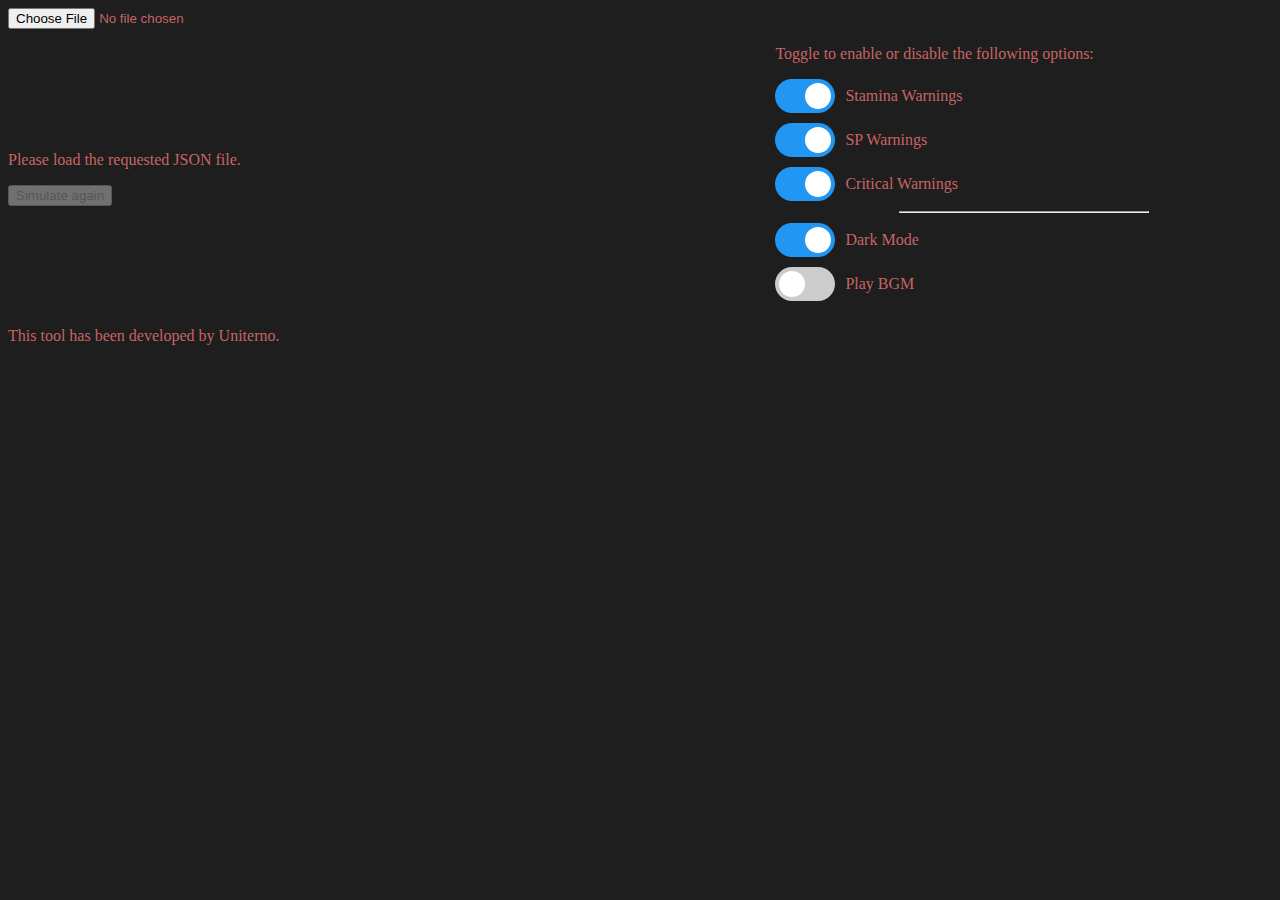
==== index.html @ 142eb376 "v0.0.3 & v0.0.4" ====
<html>
<input type="file" id="files" name="files[]"/>
<output id="list"></output>
<head>
	<script src="as-skadi.js"></script>
	<link rel="stylesheet" type="text/css" href="as-skadi.css">
	<link rel="icon" type="image/x-icon" href="favicon.ico">
	<title>AS-Skadi: SIFAS Scoring Simulator</title>
</head>
<body id="body" style="background-color: rgb(30, 30, 30); color: rgb(200, 100, 100)">
<div class="flex-container">
	<div id="menu" style="flex-grow: 3">
		<p id="results" style="white-space: pre-line">Please load the requested JSON file.</p>
	<button id="again" onclick="simulate()" disabled>Simulate again</button>
	</div>
	<div id="settings" style="flex-grow: 1">
		<p>Toggle to enable or disable the following options: </p>
		<div class="settingOption">
			<label class="switch">
			  <input id="showStaminaWarnings" type="checkbox" checked>
			  <span class="slider round"></span>
			</label>
			<label class="switchText">
				Stamina Warnings
			</label>
		</div>
		<div class="settingOption">
		<label class="switch">
		  <input id="showSPWarnings" type="checkbox" checked>
		  <span class="slider round"></span>
		</label>
		<label class="switchText">
		SP Warnings
		</label>
		</div>
		<div class="settingOption">
		<label class="switch">
		  <input id="showCriticalWarnings" type="checkbox" checked>
		  <span class="slider round"></span>
		</label>
		<label class="switchText">
		Critical Warnings
		</label>
		</div>
		<hr>
		<div class="settingOption">
		<label class="switch">
		  <input id="darkMode" type="checkbox" checked onclick="toggleDarkMode(this)">
		  <span class="slider round"></span>
		</label>
		<label class="switchText">
		Dark Mode
		</label>
		</div>
		<div class="settingOption">
		<label class="switch">
		  <input id="playBGM" type="checkbox" onclick="toggleBGM(this)">
		  <span class="slider round"></span>
		</label>
		<label class="switchText">
		Play BGM
		</label>
		</div>
	</div>
</div>

	<p id="about">This tool has been developed by Uniterno.</p>
</body>
</html>
---- as-skadi.css ----
/* The switch - the box around the slider */
.switch {
  position: relative;
  display: inline-flex;
  width: 60px;
  height: 34px;
}

.switchText {
  margin-left: 10px;
}

/* Hide default HTML checkbox */
.switch input {
  opacity: 0;
  width: 0;
  height: 0;
}

/* The slider */
.slider {
  position: absolute;
  cursor: pointer;
  top: 0;
  left: 0;
  right: 0;
  bottom: 0;
  background-color: #ccc;
  -webkit-transition: .4s;
  transition: .4s;
}

.slider:before {
  position: absolute;
  content: "";
  height: 26px;
  width: 26px;
  left: 4px;
  bottom: 4px;
  background-color: white;
  -webkit-transition: .4s;
  transition: .4s;
}

input:checked + .slider {
  background-color: #2196F3;
}

input:focus + .slider {
  box-shadow: 0 0 1px #2196F3;
}

input:checked + .slider:before {
  -webkit-transform: translateX(26px);
  -ms-transform: translateX(26px);
  transform: translateX(26px);
}

/* Rounded sliders */
.slider.round {
  border-radius: 34px;
}

.slider.round:before {
  border-radius: 50%;
}

.flex-container {
  display: flex;
  align-items: center;
}

hr {
    width:50%;
    margin:0 auto;
    margin-top: 10;
    margin-bottom: 10;
}

.settingOption {
  display: flex;
  align-items: center;
  margin-bottom: 10px;
}
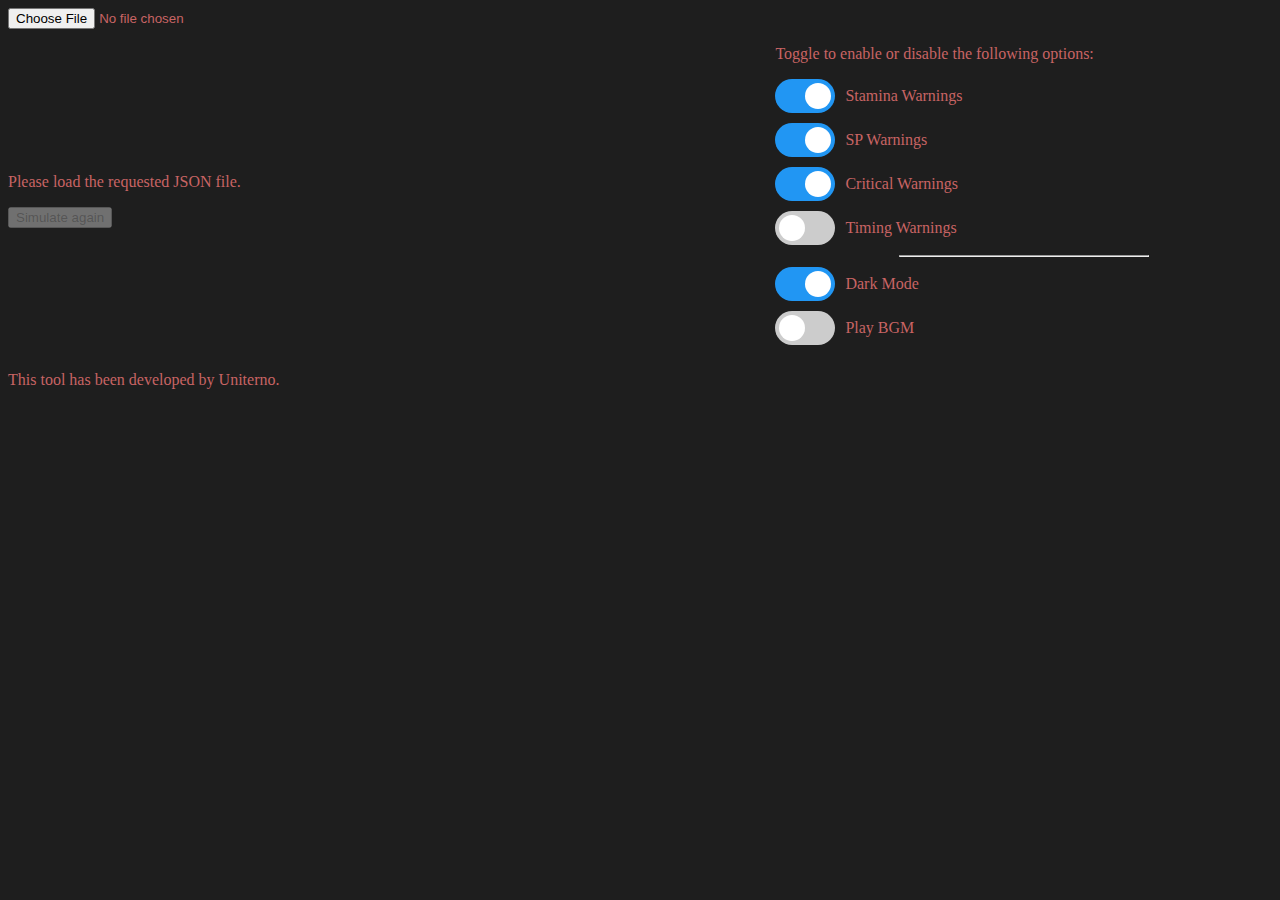
==== commit 5d145a02: "v0.0.5" ====
--- a/index.html
+++ b/index.html
@@ -42,6 +42,15 @@
 		Critical Warnings
 		</label>
 		</div>
+		<div class="settingOption">
+		<label class="switch">
+		  <input id="showTimingWarnings" type="checkbox">
+		  <span class="slider round"></span>
+		</label>
+		<label class="switchText">
+		Timing Warnings
+		</label>
+		</div>
 		<hr>
 		<div class="settingOption">
 		<label class="switch">
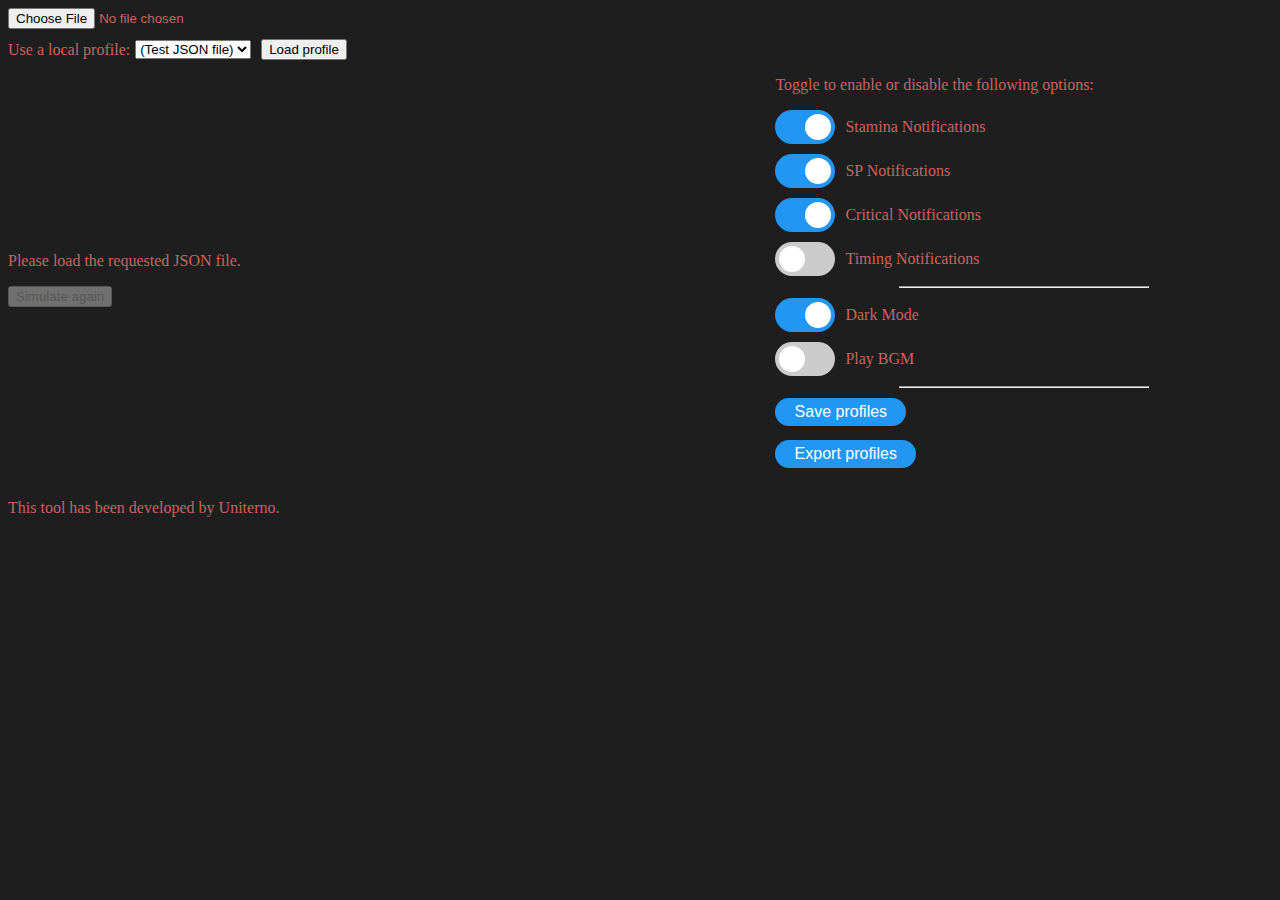
==== commit 59878205: "v0.0.6" ====
--- a/index.html
+++ b/index.html
@@ -2,12 +2,18 @@
 <input type="file" id="files" name="files[]"/>
 <output id="list"></output>
 <head>
-	<script src="as-skadi.js"></script>
 	<link rel="stylesheet" type="text/css" href="as-skadi.css">
 	<link rel="icon" type="image/x-icon" href="favicon.ico">
 	<title>AS-Skadi: SIFAS Scoring Simulator</title>
 </head>
 <body id="body" style="background-color: rgb(30, 30, 30); color: rgb(200, 100, 100)">
+	<div style="margin-top: 10px;" class="flex-container">
+		<label style="margin-right: 5px;" for="profile">Use a local profile: </label>
+		<select style="margin-right: 10px;" name="profile" id="profile">
+		 	<option value="none">(Test JSON file)</option>
+		</select>
+		<button id="local" onclick="loadProfile()">Load profile</button>
+	</div>
 <div class="flex-container">
 	<div id="menu" style="flex-grow: 3">
 		<p id="results" style="white-space: pre-line">Please load the requested JSON file.</p>
@@ -17,38 +23,38 @@
 		<p>Toggle to enable or disable the following options: </p>
 		<div class="settingOption">
 			<label class="switch">
-			  <input id="showStaminaWarnings" type="checkbox" checked>
+			  <input id="showStaminaNotifications" type="checkbox" checked>
 			  <span class="slider round"></span>
 			</label>
 			<label class="switchText">
-				Stamina Warnings
+				Stamina Notifications
 			</label>
 		</div>
 		<div class="settingOption">
 		<label class="switch">
-		  <input id="showSPWarnings" type="checkbox" checked>
+		  <input id="showSPNotifications" type="checkbox" checked>
 		  <span class="slider round"></span>
 		</label>
 		<label class="switchText">
-		SP Warnings
+		SP Notifications
 		</label>
 		</div>
 		<div class="settingOption">
 		<label class="switch">
-		  <input id="showCriticalWarnings" type="checkbox" checked>
+		  <input id="showCriticalNotifications" type="checkbox" checked>
 		  <span class="slider round"></span>
 		</label>
 		<label class="switchText">
-		Critical Warnings
+		Critical Notifications
 		</label>
 		</div>
 		<div class="settingOption">
 		<label class="switch">
-		  <input id="showTimingWarnings" type="checkbox">
+		  <input id="showTimingNotifications" type="checkbox">
 		  <span class="slider round"></span>
 		</label>
 		<label class="switchText">
-		Timing Warnings
+		Timing Notifications
 		</label>
 		</div>
 		<hr>
@@ -70,9 +76,17 @@
 		Play BGM
 		</label>
 		</div>
+		<hr>
+		<div class="settingOption">
+		<a href="saveProfile" class="button">Save profiles</a>
+		</div>
+		<div class="settingOption">
+		<a href="export" class="button">Export profiles</a>
+		</div>
 	</div>
 </div>
 
 	<p id="about">This tool has been developed by Uniterno.</p>
 </body>
+<script src="src/as-skadi.js"></script>
 </html>--- a/as-skadi.css
+++ b/as-skadi.css
@@ -81,4 +81,28 @@
   display: flex;
   align-items: center;
   margin-bottom: 10px;
+}
+
+a.button{
+  display:inline-block;
+  padding:0.3em 1.2em;
+  margin:0 0.3em 0.3em 0;
+  border-radius:2em;
+  box-sizing: border-box;
+  text-decoration:none;
+  font-family:'Roboto',sans-serif;
+  font-weight:300;
+  color:#FFFFFF;
+  background-color:#2196F3;
+  text-align:center;
+  transition: all 0.2s;
+}
+a.button:hover{
+  background-color:#4095c6;
+}
+@media all and (max-width:30em){
+  a.button{
+    display:block;
+    margin:0.2em auto;
+  }
 }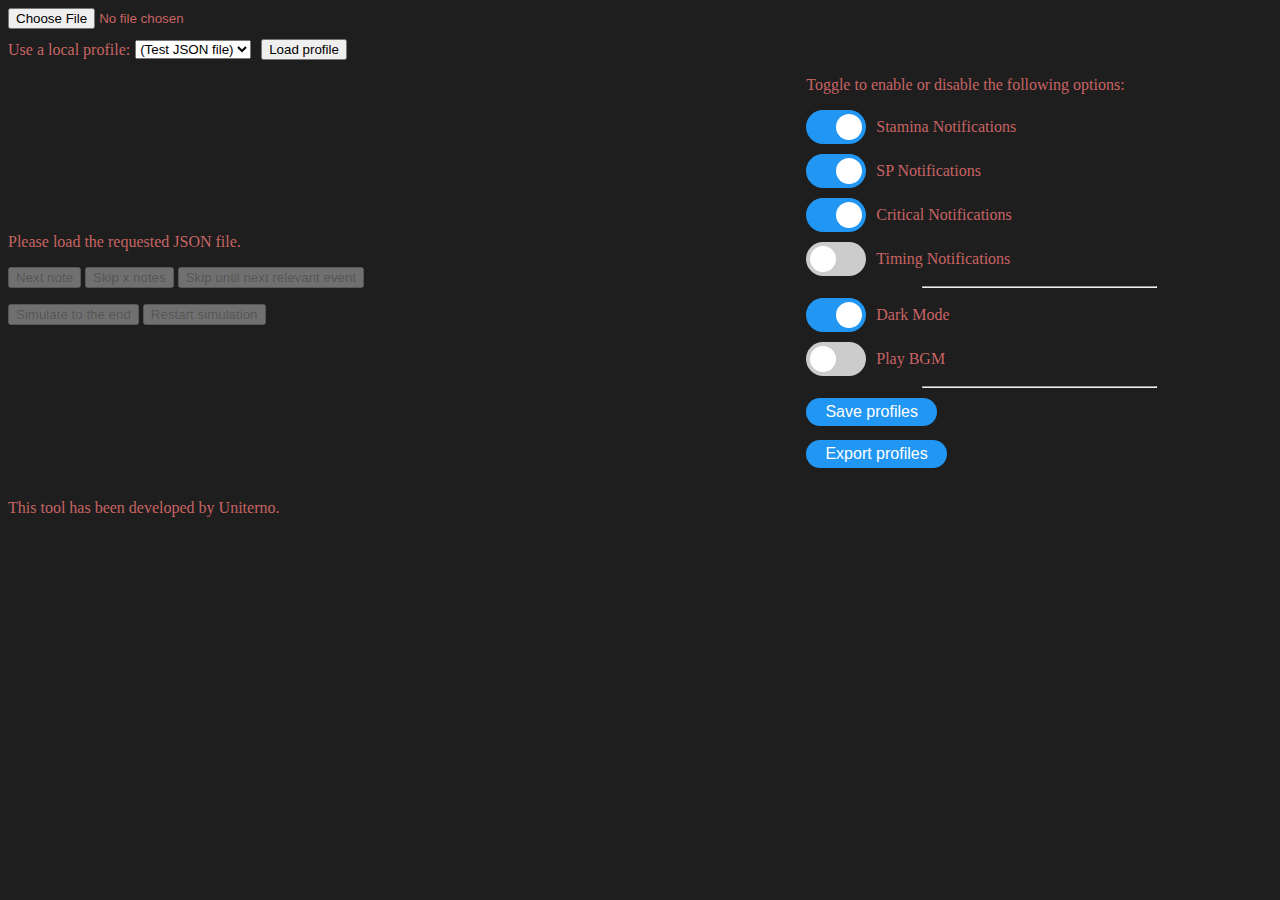
==== commit b6101da6: "v0.0.8" ====
--- a/index.html
+++ b/index.html
@@ -17,7 +17,12 @@
 <div class="flex-container">
 	<div id="menu" style="flex-grow: 3">
 		<p id="results" style="white-space: pre-line">Please load the requested JSON file.</p>
-	<button id="again" onclick="simulate()" disabled>Simulate again</button>
+	<button id="nextNote" onclick="simulate(0)" disabled>Next note</button>
+	<button id="skipXNotes" onclick="simulate(1)" disabled>Skip x notes</button>
+	<button id="nextEvent" onclick="simulate(2)" disabled>Skip until next relevant event</button>
+	<p></p>
+	<button id="toEnd" onclick="simulate(3)" disabled>Simulate to the end</button>
+	<button id="again" onclick="restartSimulation()" disabled>Restart simulation</button>
 	</div>
 	<div id="settings" style="flex-grow: 1">
 		<p>Toggle to enable or disable the following options: </p>
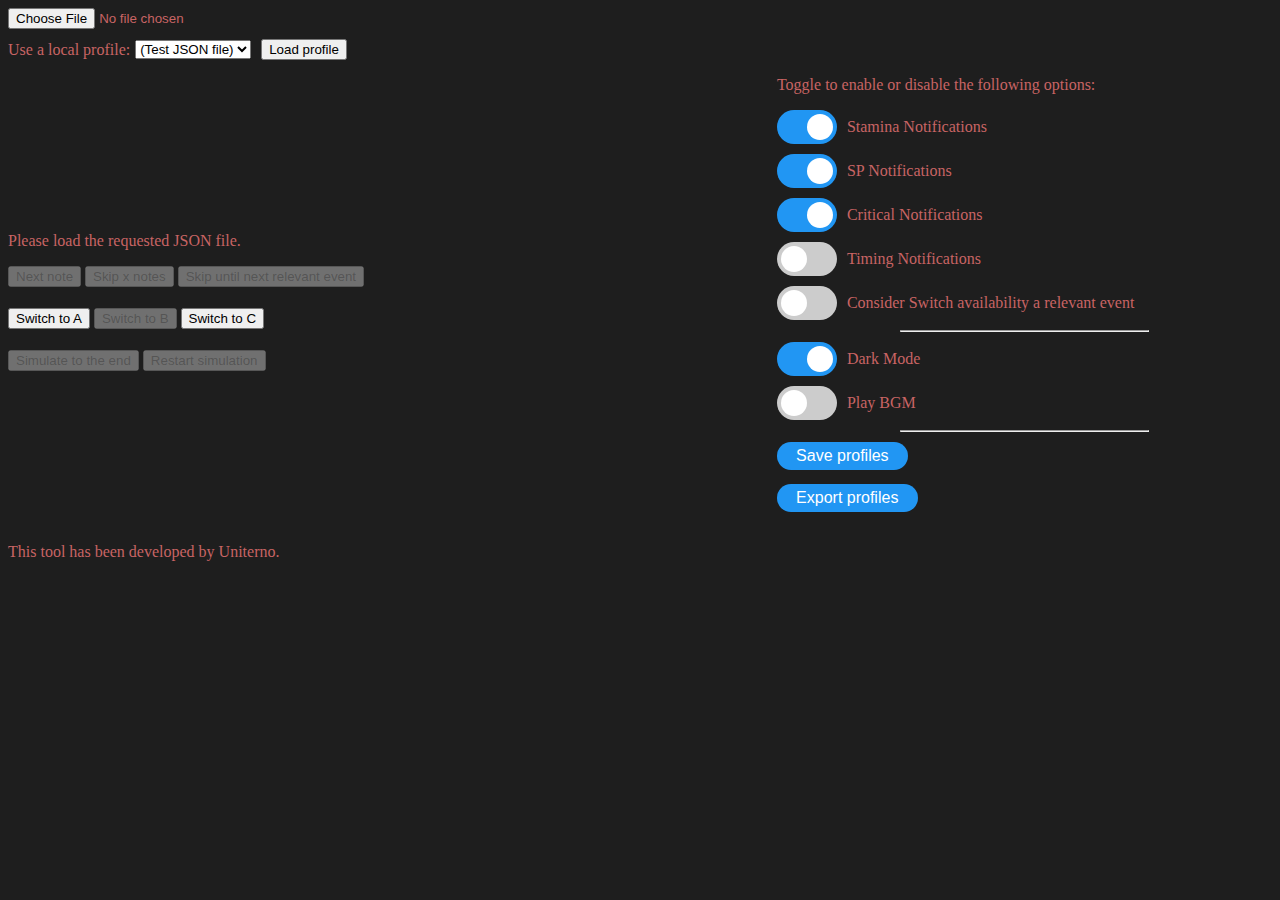
==== commit 70f41a97: "v0.0.9" ====
--- a/index.html
+++ b/index.html
@@ -17,9 +17,14 @@
 <div class="flex-container">
 	<div id="menu" style="flex-grow: 3">
 		<p id="results" style="white-space: pre-line">Please load the requested JSON file.</p>
-	<button id="nextNote" onclick="simulate(0)" disabled>Next note</button>
+	<button id="useSP" onclick="useSP()" hidden>Use SP</button><p id="actionMargin" hidden></p>
+	<button id="nextNote" style="margin-bottom: 5px" onclick="simulate(0)" disabled>Next note</button>
 	<button id="skipXNotes" onclick="simulate(1)" disabled>Skip x notes</button>
 	<button id="nextEvent" onclick="simulate(2)" disabled>Skip until next relevant event</button>
+	<p></p>
+	<button id="switchA" style="margin-bottom: 5px" onclick="switchStrategy('A')">Switch to A</button>
+	<button id="switchB" onclick="switchStrategy('B')" disabled>Switch to B</button>
+	<button id="switchC" onclick="switchStrategy('C')">Switch to C</button>
 	<p></p>
 	<button id="toEnd" onclick="simulate(3)" disabled>Simulate to the end</button>
 	<button id="again" onclick="restartSimulation()" disabled>Restart simulation</button>
@@ -62,6 +67,15 @@
 		Timing Notifications
 		</label>
 		</div>
+		<div class="settingOption">
+		<label class="switch">
+		  <input id="considerSwitchRelevantEvent" type="checkbox">
+		  <span class="slider round"></span>
+		</label>
+		<label class="switchText">
+		Consider Switch availability a relevant event
+		</label>
+		</div>
 		<hr>
 		<div class="settingOption">
 		<label class="switch">
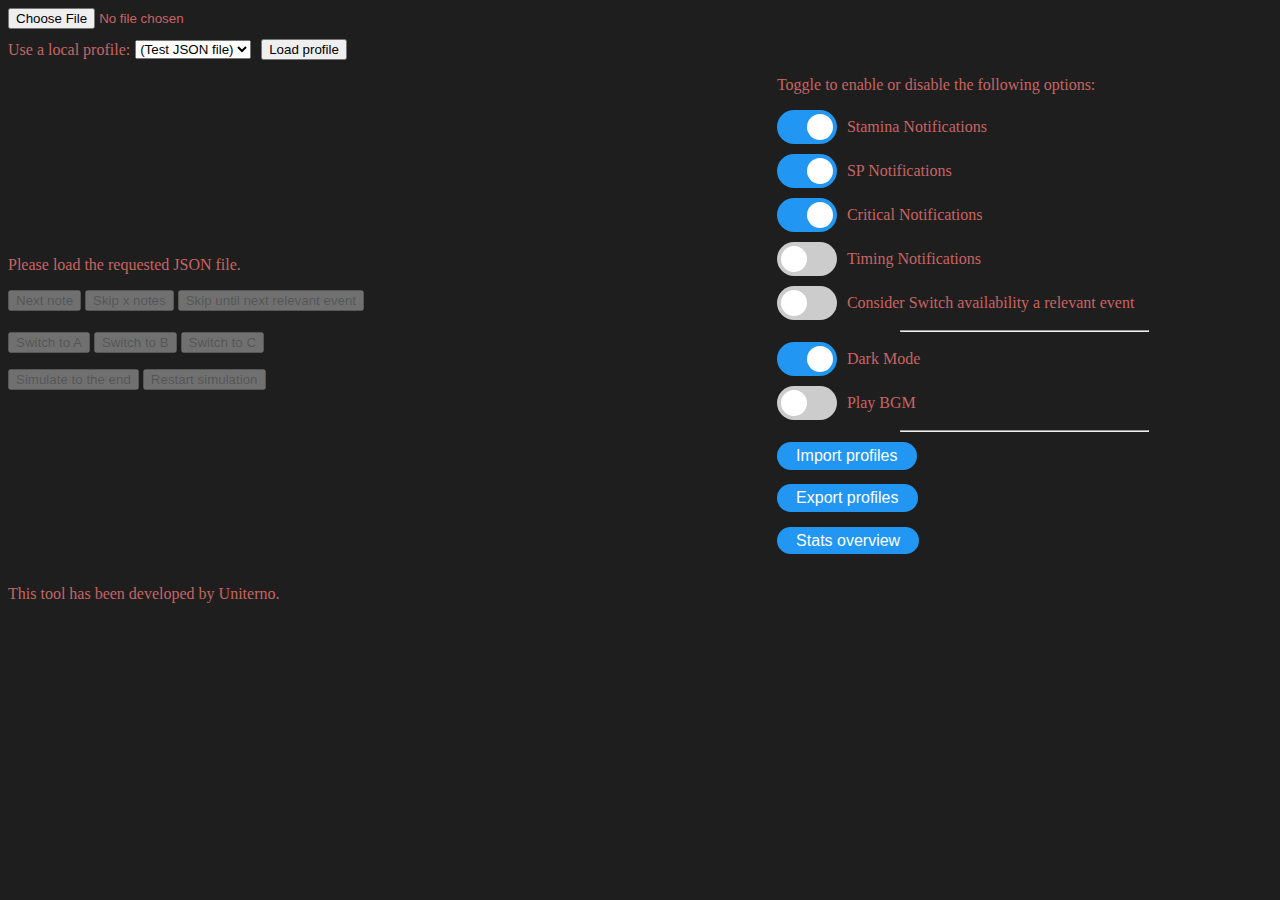
==== commit db0ba4d6: "v0.0.10" ====
--- a/index.html
+++ b/index.html
@@ -22,9 +22,9 @@
 	<button id="skipXNotes" onclick="simulate(1)" disabled>Skip x notes</button>
 	<button id="nextEvent" onclick="simulate(2)" disabled>Skip until next relevant event</button>
 	<p></p>
-	<button id="switchA" style="margin-bottom: 5px" onclick="switchStrategy('A')">Switch to A</button>
+	<button id="switchA" onclick="switchStrategy('A')" disabled>Switch to A</button>
 	<button id="switchB" onclick="switchStrategy('B')" disabled>Switch to B</button>
-	<button id="switchC" onclick="switchStrategy('C')">Switch to C</button>
+	<button id="switchC" onclick="switchStrategy('C')" disabled>Switch to C</button>
 	<p></p>
 	<button id="toEnd" onclick="simulate(3)" disabled>Simulate to the end</button>
 	<button id="again" onclick="restartSimulation()" disabled>Restart simulation</button>
@@ -97,10 +97,13 @@
 		</div>
 		<hr>
 		<div class="settingOption">
-		<a href="saveProfile" class="button">Save profiles</a>
+		<a href="import" class="button">Import profiles</a>
 		</div>
 		<div class="settingOption">
 		<a href="export" class="button">Export profiles</a>
+		</div>
+		<div class="settingOption">
+		<a href="stats" class="button">Stats overview</a>
 		</div>
 	</div>
 </div>
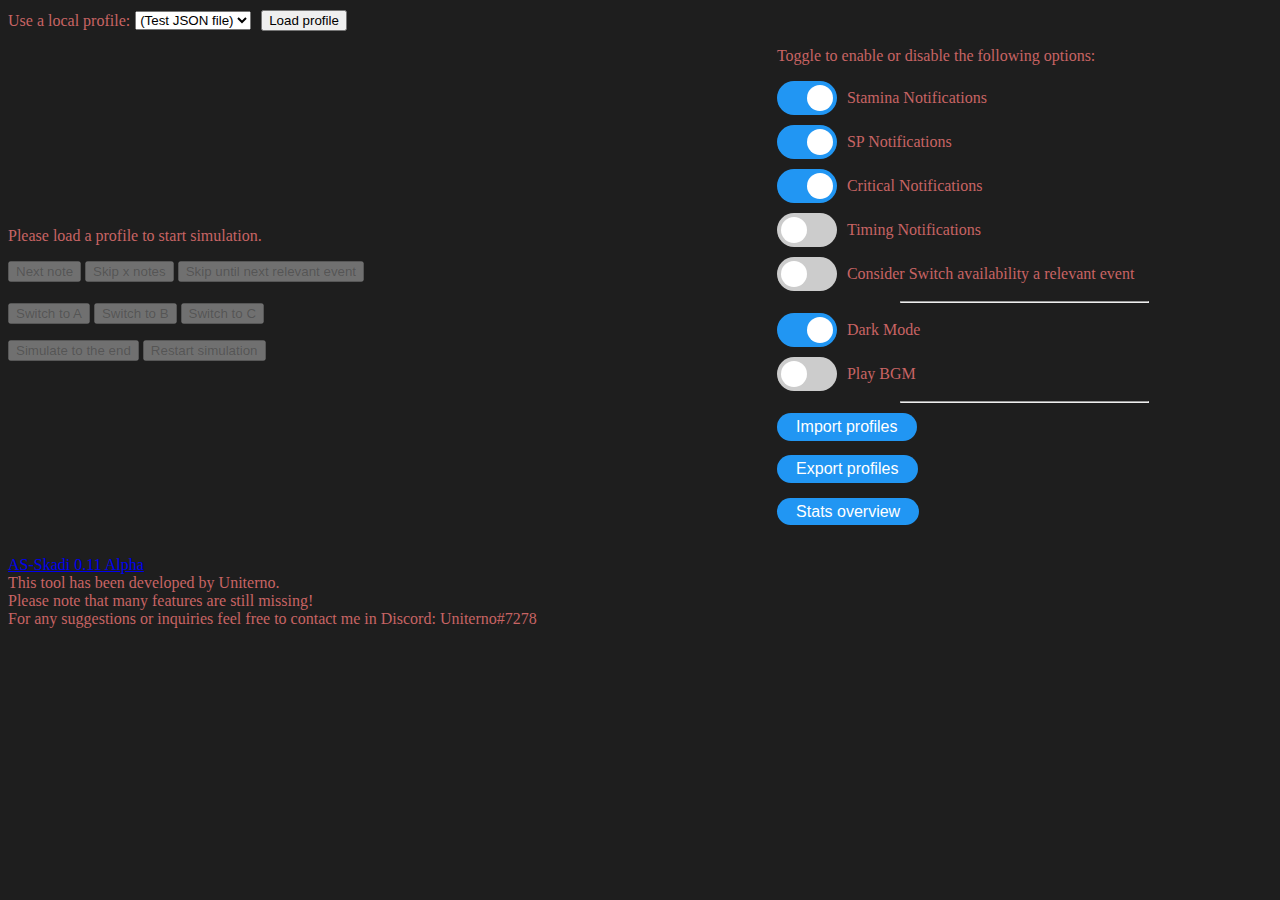
==== commit 7984fab3: "v0.0.11" ====
--- a/index.html
+++ b/index.html
@@ -1,6 +1,4 @@
 <html>
-<input type="file" id="files" name="files[]"/>
-<output id="list"></output>
 <head>
 	<link rel="stylesheet" type="text/css" href="as-skadi.css">
 	<link rel="icon" type="image/x-icon" href="favicon.ico">
@@ -16,7 +14,7 @@
 	</div>
 <div class="flex-container">
 	<div id="menu" style="flex-grow: 3">
-		<p id="results" style="white-space: pre-line">Please load the requested JSON file.</p>
+		<p id="results" style="white-space: pre-line">Please load a profile to start simulation.</p>
 	<button id="useSP" onclick="useSP()" hidden>Use SP</button><p id="actionMargin" hidden></p>
 	<button id="nextNote" style="margin-bottom: 5px" onclick="simulate(0)" disabled>Next note</button>
 	<button id="skipXNotes" onclick="simulate(1)" disabled>Skip x notes</button>
@@ -29,7 +27,7 @@
 	<button id="toEnd" onclick="simulate(3)" disabled>Simulate to the end</button>
 	<button id="again" onclick="restartSimulation()" disabled>Restart simulation</button>
 	</div>
-	<div id="settings" style="flex-grow: 1">
+	<div id="settings" style="flex-grow: 1; align-self: self-start;">
 		<p>Toggle to enable or disable the following options: </p>
 		<div class="settingOption">
 			<label class="switch">
@@ -108,7 +106,10 @@
 	</div>
 </div>
 
-	<p id="about">This tool has been developed by Uniterno.</p>
+	<p id="about" class="about"><a href="changelog/v11">AS-Skadi 0.11 Alpha</a>
+	This tool has been developed by Uniterno.
+	Please note that many features are still missing!
+	For any suggestions or inquiries feel free to contact me in Discord: Uniterno#7278</p>
 </body>
 <script src="src/as-skadi.js"></script>
 </html>--- a/as-skadi.css
+++ b/as-skadi.css
@@ -1,9 +1,10 @@
 /* The switch - the box around the slider */
 .switch {
+  display: inline-flex;
+  height: 34px;
   position: relative;
-  display: inline-flex;
   width: 60px;
-  height: 34px;
+
 }
 
 .switchText {
@@ -12,22 +13,22 @@
 
 /* Hide default HTML checkbox */
 .switch input {
+  height: 0;
   opacity: 0;
   width: 0;
-  height: 0;
 }
 
 /* The slider */
 .slider {
+  background-color: #ccc;
+  bottom: 0;
+  cursor: pointer;
+  left: 0;
   position: absolute;
-  cursor: pointer;
+  right: 0;
   top: 0;
-  left: 0;
-  right: 0;
-  bottom: 0;
-  background-color: #ccc;
+  transition: .4s;
   -webkit-transition: .4s;
-  transition: .4s;
 }
 
 .slider:before {
@@ -105,4 +106,98 @@
     display:block;
     margin:0.2em auto;
   }
-}+}
+
+.card-flex-container-card {
+  flex-direction: column;
+}
+
+.card-flex-container {
+  display: flex;
+  flex-direction: column;
+  flex-wrap: wrap;
+}
+
+.card-flex-container-strategy {
+  display: flex;
+  flex-direction: row;
+  flex-wrap: wrap;
+}
+
+
+.card-flex-container-card {
+  margin-left: 10px;
+  margin-right: 10px;
+  display: flex;
+  flex-direction: column;
+}
+
+.card-flex-container-card-image {
+  /* text-align: center; */
+}
+
+.card-flex-container-card-text {
+  width: 165px;
+  height: 110px;
+}
+
+.card-text {
+  white-space: pre-line;
+  overflow: hidden;
+}
+
+.strategy-green {
+ color: rgb(26, 195, 78);
+}
+
+.strategy-red {
+  color: rgb(255, 65, 97);
+}
+
+.strategy-blue {
+  color: rgb(2, 141, 243);
+}
+
+.strategy-sp {
+  background-color: rgb(50, 50, 50)
+}
+
+.card-icon-img {
+  height: 40px;
+  width: 40px;
+}
+
+.tooltip {
+  position: relative;
+  display: inline-block;
+}
+
+.tooltip .tooltiptext {
+  visibility: hidden;
+  width: 720px;
+  background-color: black;
+  color: #fff;
+  text-align: center;
+  border-radius: 6px;
+  padding: 5px 0;
+  
+  /* Position the tooltip */
+  position: absolute;
+  z-index: 1;
+  bottom: 100%;
+  left: 50%;
+  margin-left: -60px;
+}
+
+.tooltip:hover .tooltiptext {
+  visibility: visible;
+}
+
+.about {
+  white-space: pre-line;
+}
+
+.changelog {
+  white-space: pre-line;
+}
+
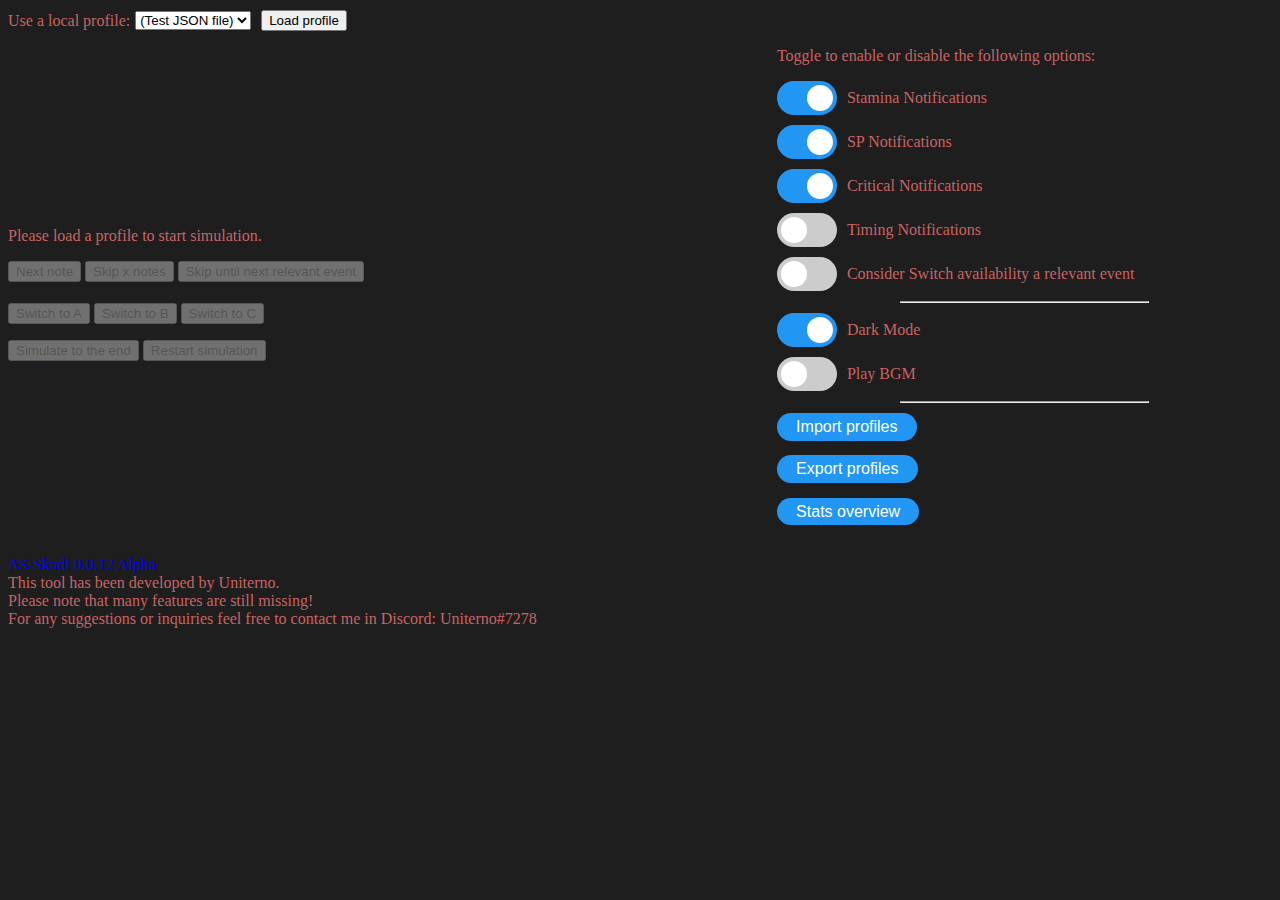
==== commit 84bc7337: "v0.0.12" ====
--- a/index.html
+++ b/index.html
@@ -106,7 +106,7 @@
 	</div>
 </div>
 
-	<p id="about" class="about"><a href="changelog/v11">AS-Skadi 0.11 Alpha</a>
+	<p id="about" class="about"><a href="changelog/v12">AS-Skadi 0.0.12 Alpha</a>
 	This tool has been developed by Uniterno.
 	Please note that many features are still missing!
 	For any suggestions or inquiries feel free to contact me in Discord: Uniterno#7278</p>
